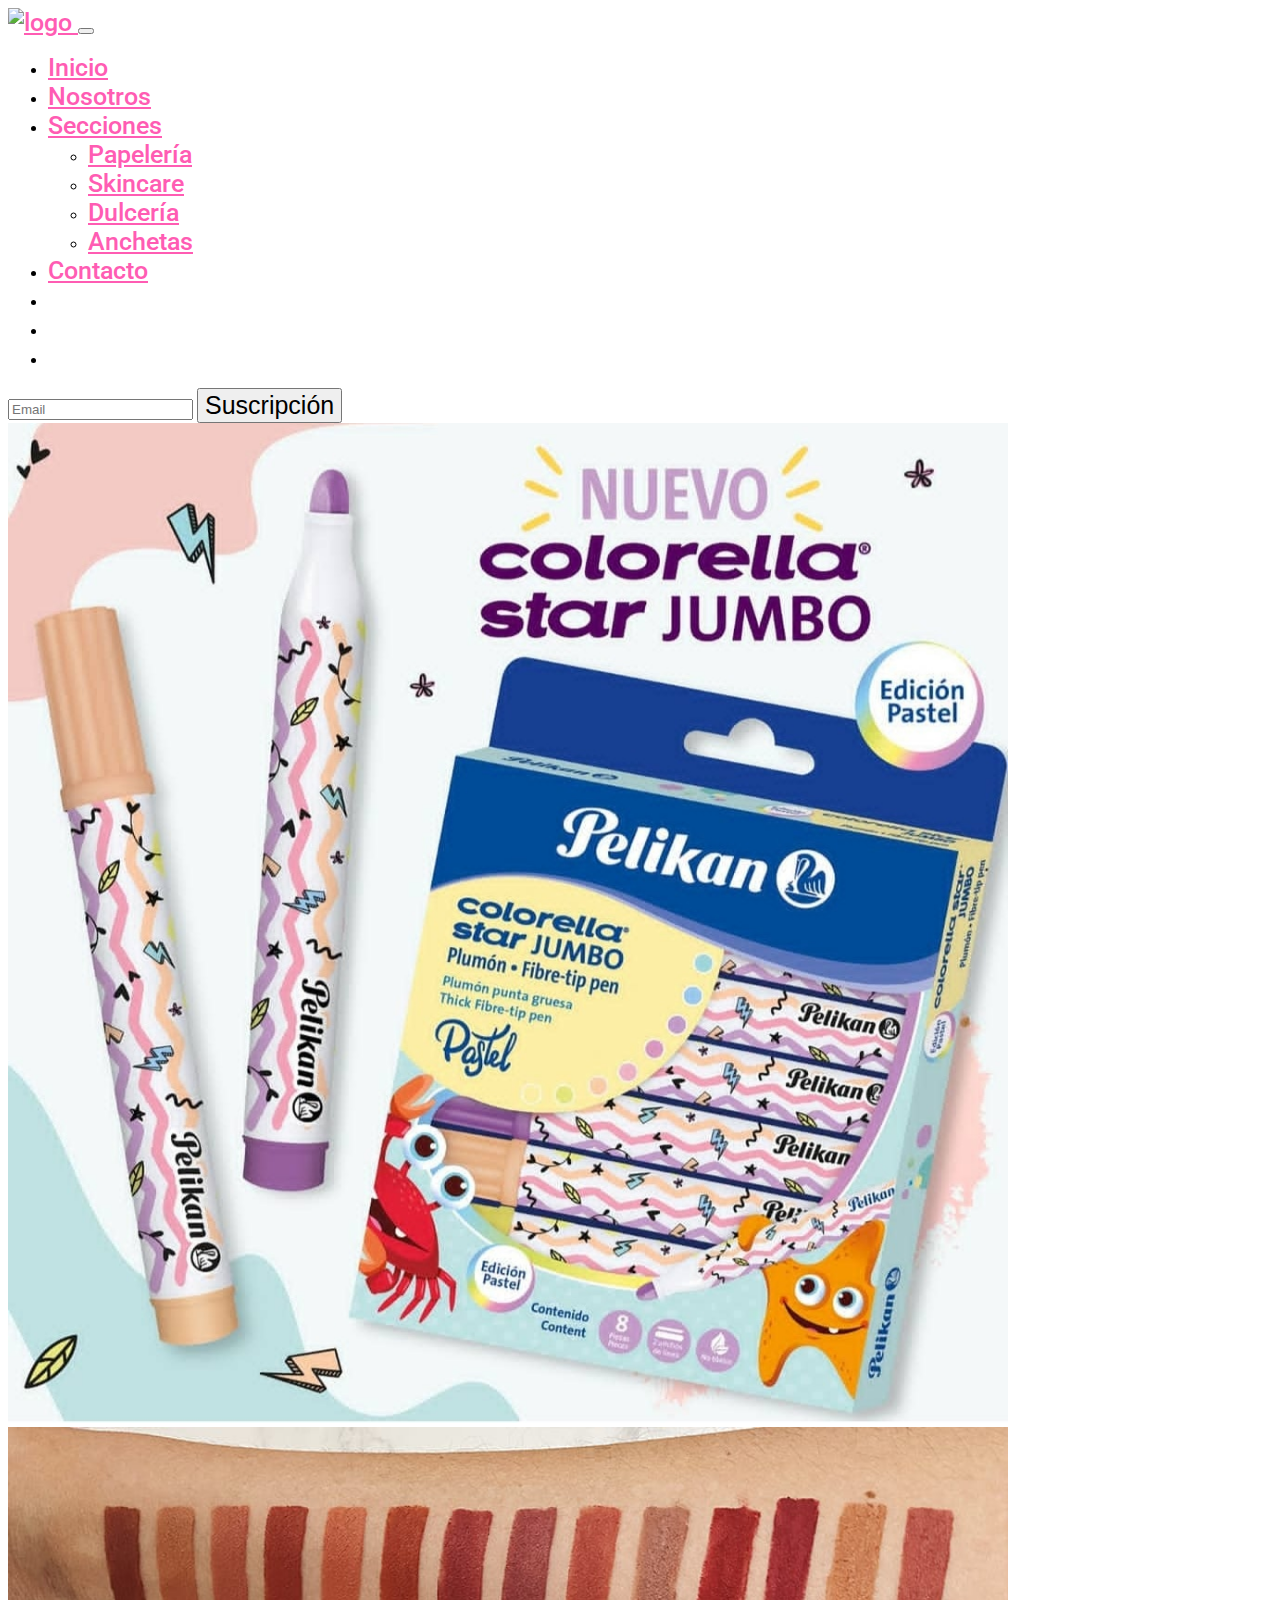
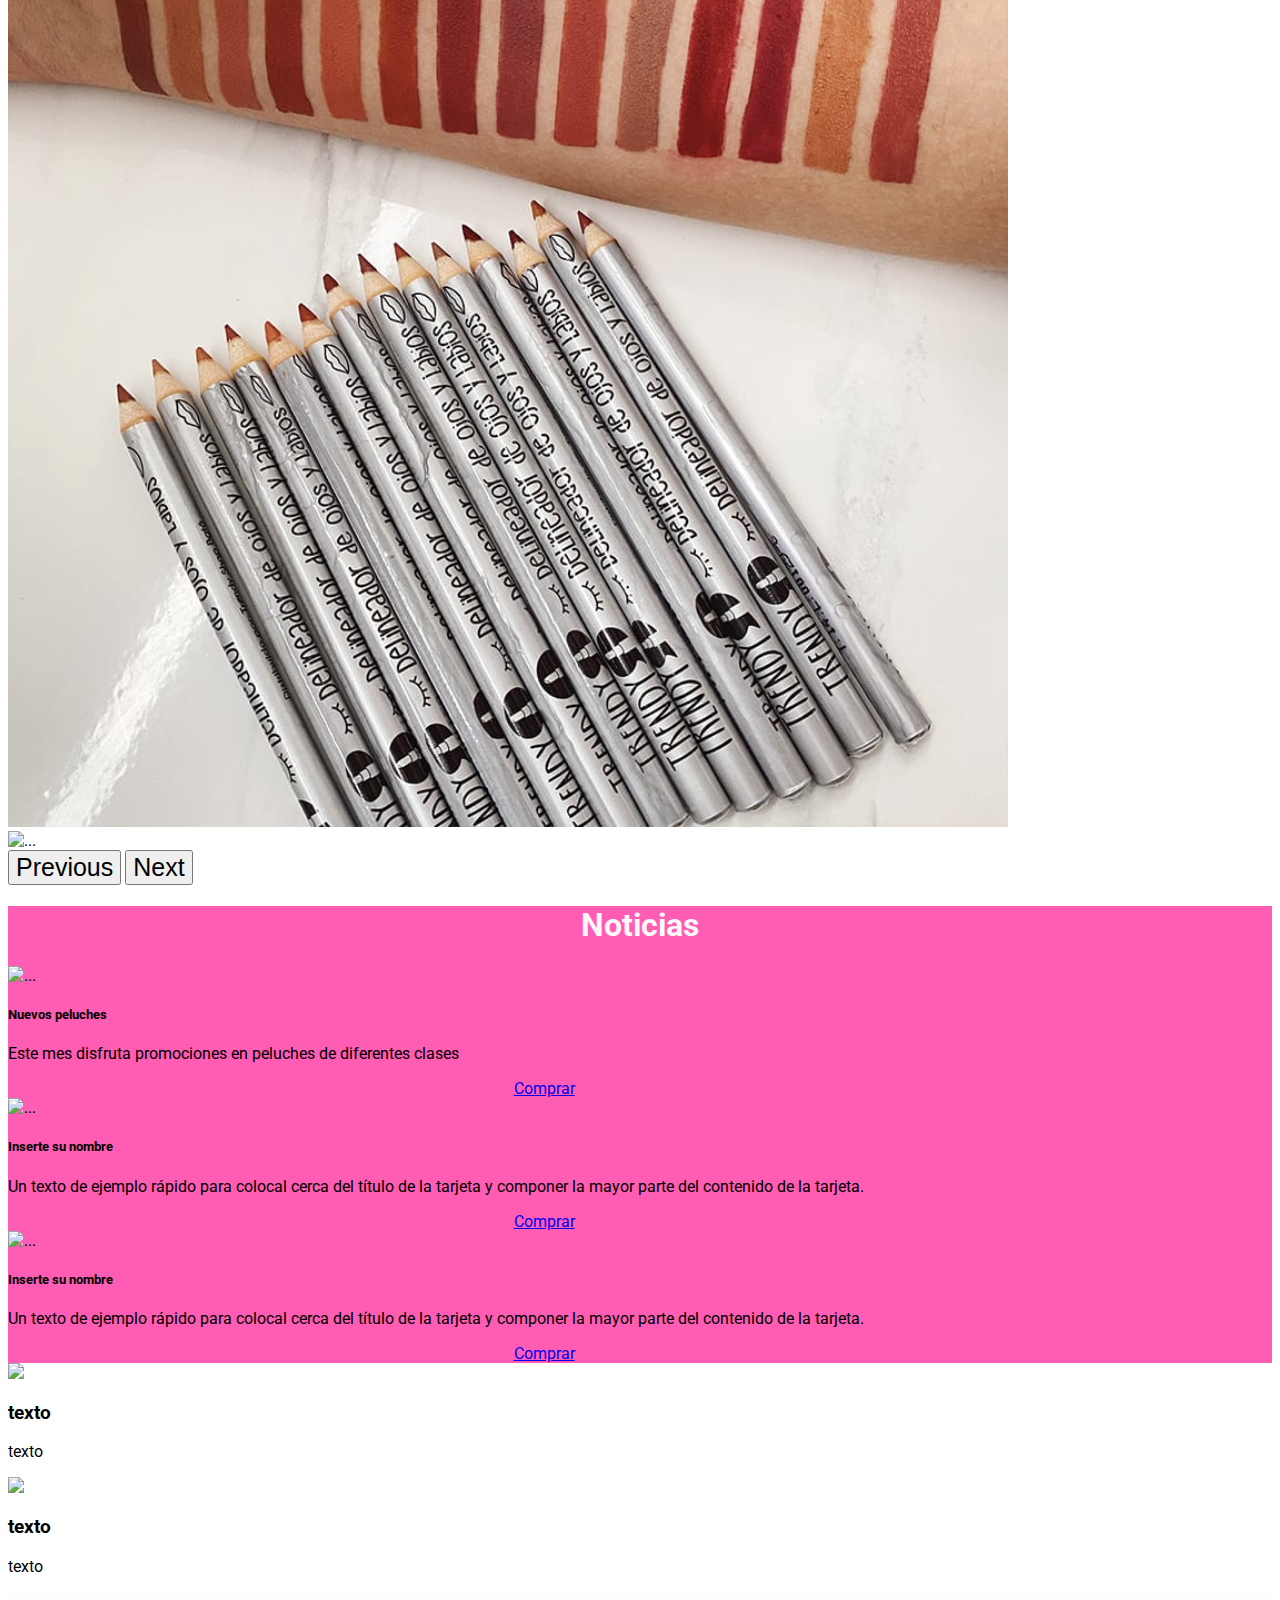
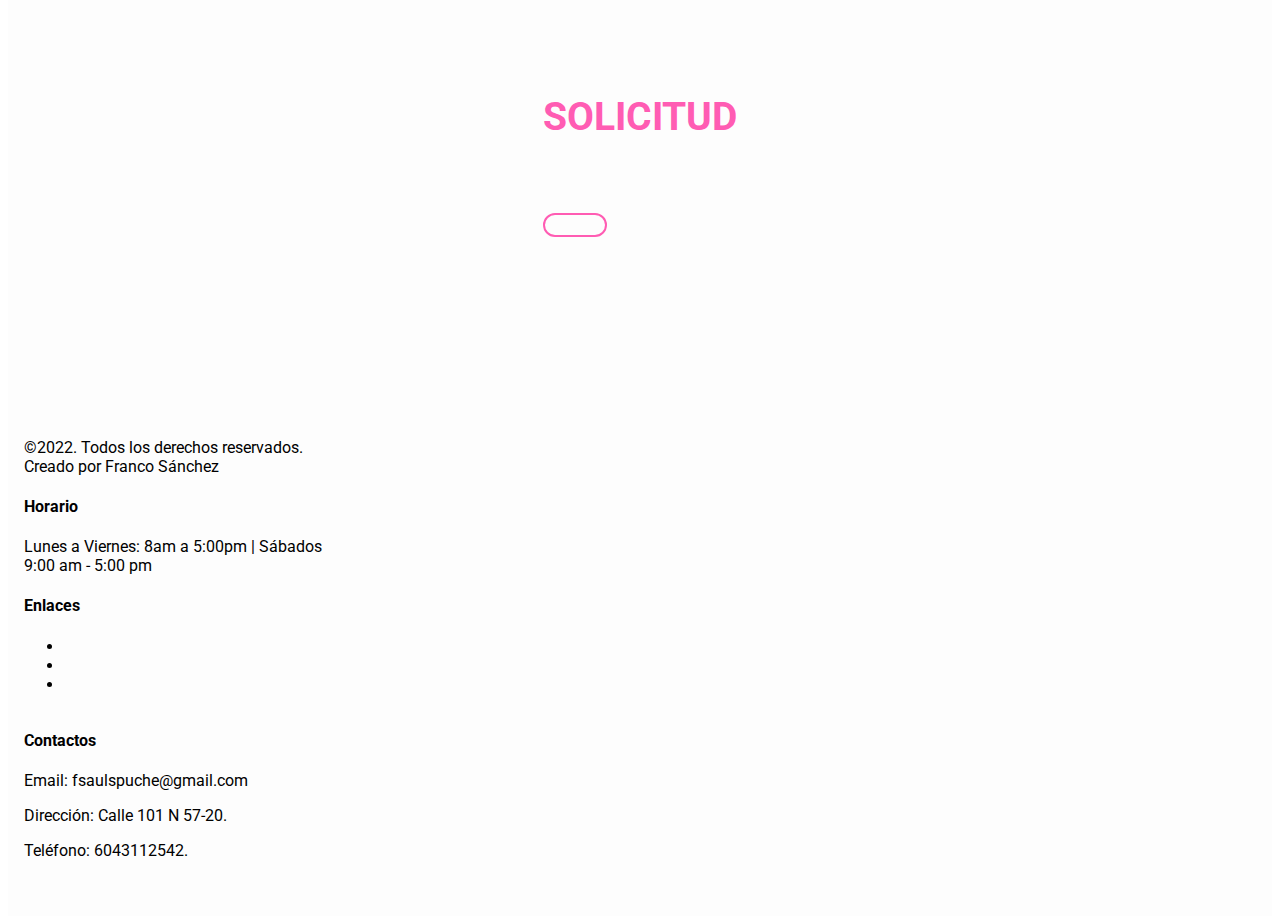
==== index.html @ 48d6372e "footer" ====
<!DOCTYPE html>
<html lang="es">
<head>
    <meta charset="UTF-8">
    <meta http-equiv="X-UA-Compatible" content="IE=edge">
    <meta name="viewport" content="width=device-width, initial-scale=1.0">
    <title>MISCELA-NIA</title>
    <link href="https://cdn.jsdelivr.net/npm/bootstrap@5.2.2/dist/css/bootstrap.min.css" rel="stylesheet" integrity="sha384-Zenh87qX5JnK2Jl0vWa8Ck2rdkQ2Bzep5IDxbcnCeuOxjzrPF/et3URy9Bv1WTRi" crossorigin="anonymous">   
    <link rel="stylesheet" href="https://cdn.jsdelivr.net/npm/bootstrap-icons@1.9.1/font/bootstrap-icons.css">
    <link rel="shortcut icon" href="images/logo.png" type="image/x-icon">
    <!-- kit de fontawesome -->
    <script src="https://kit.fontawesome.com/952509c1de.js" crossorigin="anonymous"></script>
    <link rel="stylesheet" href="css/style.css">


</head>
<body>

    <!-- menu y encabezado -->
    <nav class="navbar fixed-top navbar-expand-lg navbar-light p-3 bg-light" id="menu">
        <div class="container">
          <a class="navbar-brand" href="index.html">
            <span class="fs-5 text-primary fw-bold">
                <img src="images/logo.png" alt="logo" class="logo">
            </span>            
          </a>
          <button class="navbar-toggler" type="button" data-bs-toggle="collapse" data-bs-target="#navbarSupportedContent" aria-controls="navbarSupportedContent" aria-expanded="false" aria-label="Toggle navigation">
            <span class="navbar-toggler-icon"></span>
          </button>
          <div class="collapse navbar-collapse" id="navbarSupportedContent">
            <ul class="navbar-nav me-auto mb-2 mb-lg-0">
              <li class="nav-item">
                <a class="nav-link active" aria-current="page" href="#">Inicio</a>
              </li>
              <li class="nav-item">
                <a class="nav-link" href="#">Nosotros</a>
              </li>
              <li class="nav-item dropdown">
                <a class="nav-link dropdown-toggle" href="#" role="button" data-bs-toggle="dropdown" aria-expanded="false">
                  Secciones
                </a>
                <ul class="dropdown-menu">
                  <li><a class="dropdown-item" href="#">Papelería</a></li>
                  <li><a class="dropdown-item" href="#">Skincare</a></li>
                  <li><a class="dropdown-item" href="#">Dulcería</a></li>
                  <li><a class="dropdown-item" href="#">Anchetas</a></li>
                </ul>
              </li>
              <li class="nav-item">
                <a href="#" class="nav-link">Contacto</a>
              </li>
              <!-- redes -->
              <li class="nav-item">
                <a href="#" class="nav-link"><i class="fab fa-facebook"></i></a>
              </li>
              <li class="nav-item">
                <a href="#" class="nav-link"><i class="fab fa-instagram"></i></a>
              </li>
              <li class="nav-item">
                <a href="#" class="nav-link"><i class="fab fa-whatsapp"></i></a>
              </li>

            </ul>
            <form class="d-flex" role="search">
              <input class="form-control me-2" type="search" placeholder="Email" aria-label="Search">
              <button class="btn btn-outline-dark" type="submit">Suscripción</button>
            </form>
          </div>
        </div>
      </nav>
    
    <!-- slider -->
    <div id="carouselExampleControls" class="carousel slide" data-bs-ride="carousel">
        <div class="carousel-inner">
          <div class="carousel-item active" data-bs-interval="3000">
            <img src="Images/Slide 3.jpeg" class="d-block w-100 slideimg" alt="...">
          </div>
          <div class="carousel-item" data-bs-interval="3000">
            <img src="Images/slide 1.jpeg" class="d-block w-100 slideimg" alt="...">
          </div>
          <div class="carousel-item" data-bs-interval="3000">
            <img src="images/Slide 2.jpeg" class="d-block w-100 slideimg" alt="...">
          </div>
        </div>
        <button class="carousel-control-prev" type="button" data-bs-target="#carouselExampleControls" data-bs-slide="prev">
          <span class="carousel-control-prev-icon" aria-hidden="true"></span>
          <span class="visually-hidden">Previous</span>
        </button>
        <button class="carousel-control-next" type="button" data-bs-target="#carouselExampleControls" data-bs-slide="next">
          <span class="carousel-control-next-icon" aria-hidden="true"></span>
          <span class="visually-hidden">Next</span>
        </button>
      </div>

      <!-- NOVEDADES O NOTICIAS  -->
      <div class="row row-cols-1 row-cols-md-3 g-4 p-5" id="noticias">
        <h1 class="titulo">Noticias</h1>
        <div class="col">
            <div class="card">
                <img src="..." class="card-img-top" alt="...">
                <div class="card-body">
                  <h5 class="card-title">Nuevos peluches</h5>
                  <p class="card-text">Este mes disfruta promociones en peluches de diferentes clases </p>
                  <a href="https://wa.me/%2B573207355508" class="btn btn-primary buy" target="_blank">Comprar</a>
                </div>
              </div>

        </div>

        <div class="col">
            <div class="card">
                <img src="..." class="card-img-top" alt="...">
                <div class="card-body">
                  <h5 class="card-title">Inserte su nombre</h5>
                  <p class="card-text">Un texto de ejemplo rápido para colocal cerca del título de la tarjeta y componer la mayor parte del contenido de la tarjeta.</p>
                  <a href="https://wa.me/%2B573207355508" class="btn btn-primary buy" target="_blank">Comprar</a>
                </div>
              </div>

        </div>

        <div class="col">
            <div class="card">
                <img src="..." class="card-img-top" alt="...">
                <div class="card-body">
                  <h5 class="card-title">Inserte su nombre</h5>
                  <p class="card-text">Un texto de ejemplo rápido para colocal cerca del título de la tarjeta y componer la mayor parte del contenido de la tarjeta.</p>
                  <a href="https://wa.me/%2B573207355508" class="btn btn-primary buy" target="_blank">Comprar</a>
                </div>
              </div>

        </div>

      </div>

       <!-- servicios -->
    <section class="w-100">
      <div class="row w-75 mx-auto" id="servicios-fila-1">
        <div class="col-lg-6 col-md-12 col-sm-12 d-flex justify-content-start my-5 icono-wrap">

              <!-- imagen de servicio -->
              <img src="images/Otra miscelania.jpg"
              class="lasimagenes">
                <div>
                  <h3 class="fs-5 mt-4 px-4 pb-1">texto</h3>
                  <p class="px-4">texto</p>
                </div>

          </div>

          <div class="col-lg-6 col-md-12 col-sm-12 d-flex justify-content-start my-5 icono-wrap">

            <!-- imagen de servicio -->
            <img src="images/Otra miscelania.jpg"
            class="lasimagenes">
              <div>
                <h3 class="fs-5 mt-4 px-4 pb-1">texto</h3>
                <p class="px-4">texto</p>
              </div>

        </div>
     
      </div>
    </section>

    <!-- footer con metodologia BEM-->
   
        <footer id="page-footer">
          <div class="footer__cta">
            <div class="footer__cta-ftcontainer">
              <div class="cta_txt">
                <h2>SOLICITUD</h2>
                <a href="https://wa.me/3042808545?text=Un%20placer%20saludarte%2C%20como%20podemos%20ayudarte" class="cta_btn">
                  <i class="fab fa-whatsapp"></i></a>
              </div>            
            </div>
          </div>
          <div class="ftcontainer">
            <div class="footer__menu">
              <figure>
                <img src="images/Otra miscelania.jpg" alt="" class="footer__logo">
              </figure>
              <!-- redes sociales -->
              <p class="ft-social-row">
                <a href="#" class="ft-social"><i class="fab fa-facebook"></i></a>
                <a href="#" class="ft-social"><i class="fab fa-instagram"></i></a>
                <a href="#" class="ft-social"><i class="fab fa-youtube"></i></a>
              </p>
              &copy;2022. Todos los derechos reservados. Creado por Franco Sánchez
            </div>
            <div class="footer__menu">
              <h4 class="footer__title">Horario</h4>
              <span class="footer__info">
                Lunes a Viernes: 8am a 5:00pm | Sábados 9:00 am - 5:00 pm
              </span>
            </div>
            <div class="footer__menu">
              <h4 class="footer__title">Enlaces</h4>
              <ul class="ft-link">
                <li class="footer__link">
                  <a href="nosotros.html" target="_blank"></a>
                </li>
                <li class="footer__link">
                  <a href="lg.html" target="_blank"></a>
                </li>
                <li class="footer__link">
                  <a href="samsug.html" target="_blank"></a>
                </li>
              </ul>
            </div>
            <div class="footer__menu">
              <h4 class="footer__title">Contactos</h4>
              <p class="footer__info">
                <i class="fas fa-envelope"></i>
                Email: fsaulspuche@gmail.com
              </p>
              <p class="footer__info">
                <i class="fas fa-map-marker-alt"></i>
                Dirección: Calle 101 N 57-20.
              </p>
              <p class="footer__info">
                <i class="fas fa-phone"></i>
                Teléfono: 6043112542.
              </p>           
            </div>
          </div>
        </footer>


      
    

    <script src="https://cdn.jsdelivr.net/npm/@popperjs/core@2.11.6/dist/umd/popper.min.js" integrity="sha384-oBqDVmMz9ATKxIep9tiCxS/Z9fNfEXiDAYTujMAeBAsjFuCZSmKbSSUnQlmh/jp3" crossorigin="anonymous"></script>
    <script src="https://cdn.jsdelivr.net/npm/bootstrap@5.2.2/dist/js/bootstrap.min.js" integrity="sha384-IDwe1+LCz02ROU9k972gdyvl+AESN10+x7tBKgc9I5HFtuNz0wWnPclzo6p9vxnk" crossorigin="anonymous"></script>
</body>
</html>
---- css/style.css ----
/* fuente */
@import url('https://fonts.googleapis.com/css2?family=Roboto&display=swap');

body{
    font-family: 'Roboto', sans-serif;
    overflow-x: hidden;
}

 #menu{
    background-color: #fff !important;
}

#menu a, button{
    font-size: 25px !important;
    font-weight: 500;
}

#menu a{
    color: #ff5cb3 !important;
}


.logo{
    width: 350px !important;
}

.slideimg{
    height: 1000px;
}

/* NOTICIAS Y NOVEDADES */

#noticias{
    background-color: #ff5cb3;
}

#noticias .titulo{
          width: 100%;
          color: #fff8f8;
          text-align: center;
}
.buy{
    margin-left: 40%;       
}

/* servicios */
.imgservicios{
    width: 50%;
    height: 50%;
}


/* footer */
#page-footer{
    background-color: rgb(253, 253, 253);
}

#page-footer a{
    color: rgb(249, 14, 190);
}

#page-footer .ftcontainer{
    display: flex;
    padding: 40px 0;
    justify-content: center;
    flex-direction: column;
    align-items: flex-start;
    align-content: center;
    flex-wrap: nowrap;
    
}

.footer__cta-ftcontainer{
    max-width: 700px;
    justify-content: space-between;
    margin: 0 auto;
    flex-direction: row;
}

.footer_cta-ftcontainer .cta_txt{
    font-size: 3.6rem;
    max-width: 35%;
    padding: 0;
}

.footer_cta-ftcontainer .cta_btn{
    margin-top: 0;
}

.footer__menu figure{
    width: 50%;
    padding: 0;
    margin: 0;
    margin-top: 50px;
}

.footer__menu{
    max-width: 300px;
     padding-left: 1em;   
    grid-column: 1/3;
    grid-row-start: 1;
}

.footer__cta-ftcontainer{
    display: flex;
    flex-direction: column;
    align-items: center;
    align-content: center;
    justify-content: center;
    flex-wrap: nowrap;
    position: relative;
    padding: 70px 0;
}

.footer__cta-ftcontainer:after{
    position: absolute;
    background-color: #ff5cb3;
    max-width: 1200px;
    margin: 0 auto;
    height: 1px;
    left: 0;
    content: "";

}

.footer__cta-ftcontainer .cta_txt{
    color:#ff5cb3;
    font-size: 26px;
    margin: 0;
    font-weight: 700;
    padding: 0 15px;

}
.footer__cta-ftcontainer .cta_btn{
    color: #fff;
    padding: 10px 30px;
    border: 2px solid #ff5cb3;
    border-radius: 500px;
    background-color: transparent;
    display: inline-block;
    font-size: 26px;
    letter-spacing: 2px;
    font-weight: 700;
    margin-top: 40px;
    transition: all .4s ease-in-out;


}

.footer__cta-ftcontainer .cta_btn:hover{
    color: #ff5cb3;
    background-color: #ce8baf;
    border-color: #ffffff;
}

.footer_link{
    list-style: none;
    font-size: 14px;
    margin: 1em 0;
    padding: 5px 0 5px .5em;
}
/*  1em son 10px  */
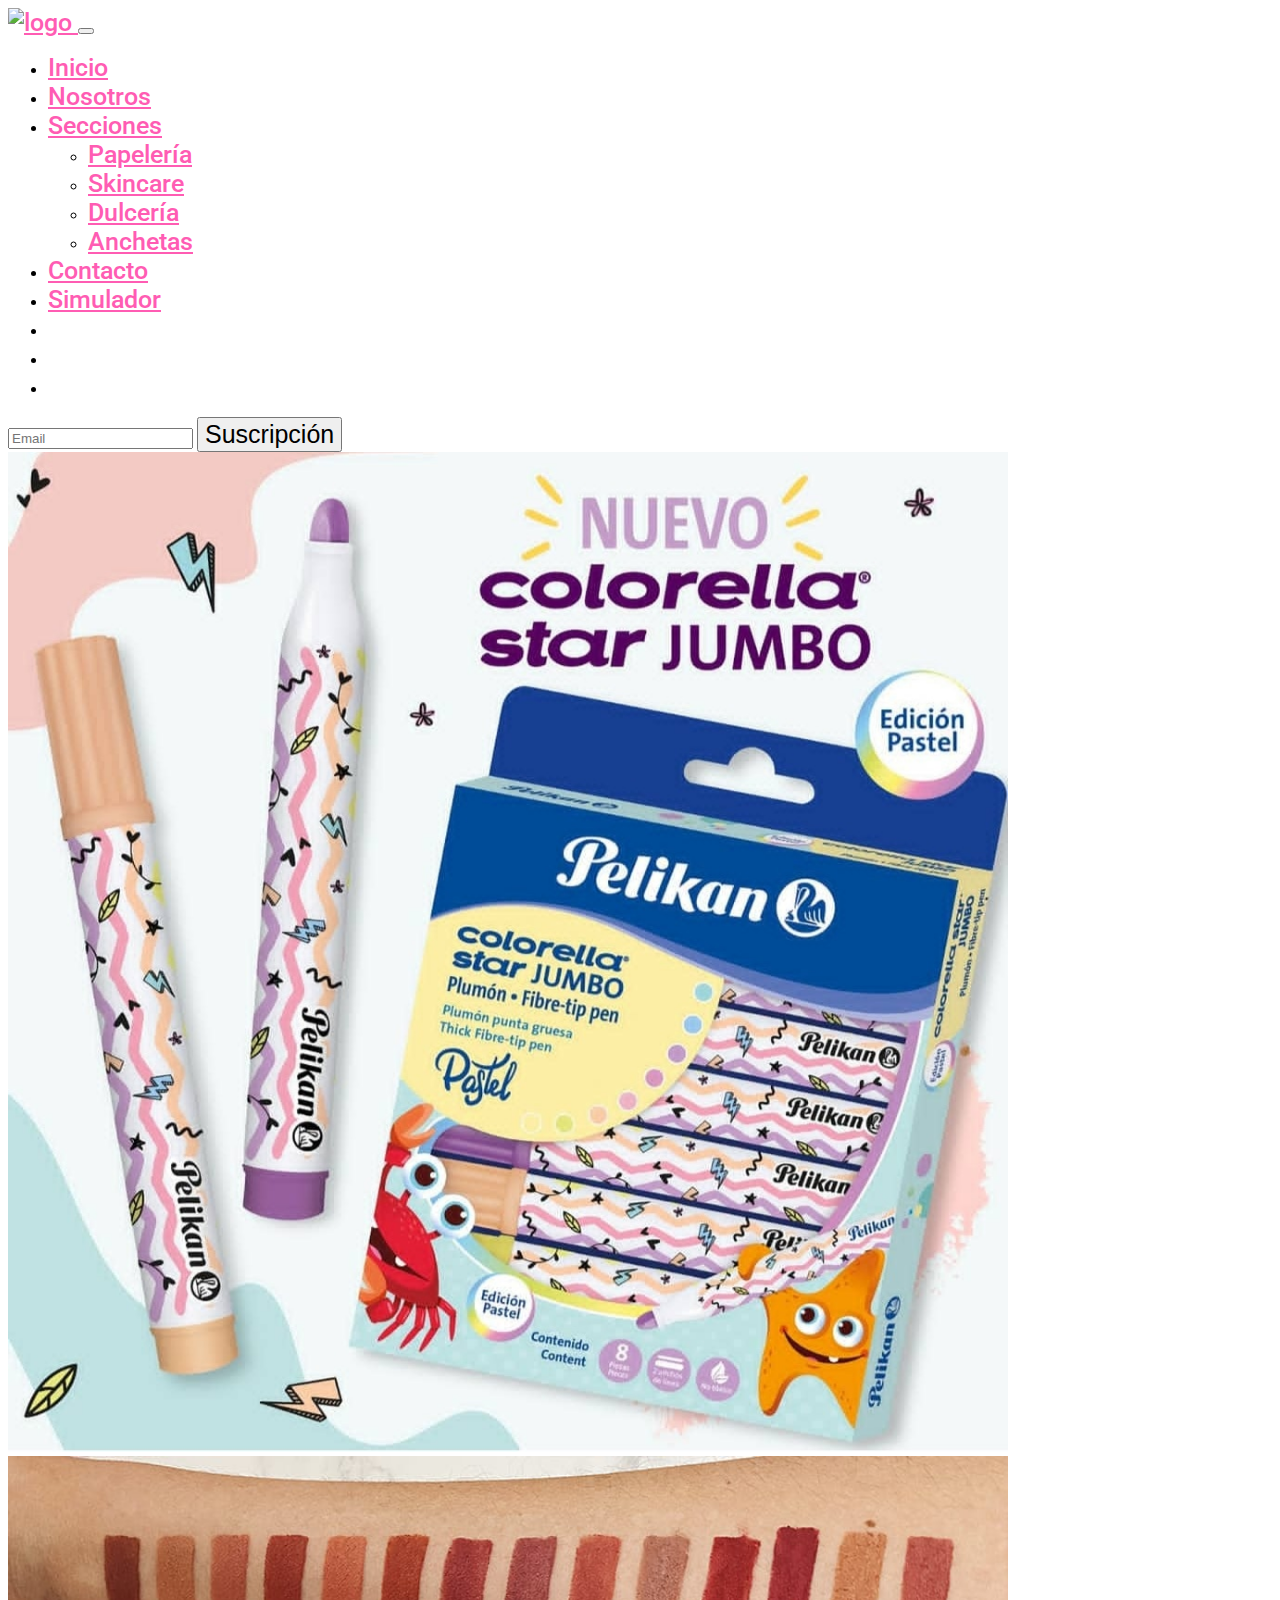
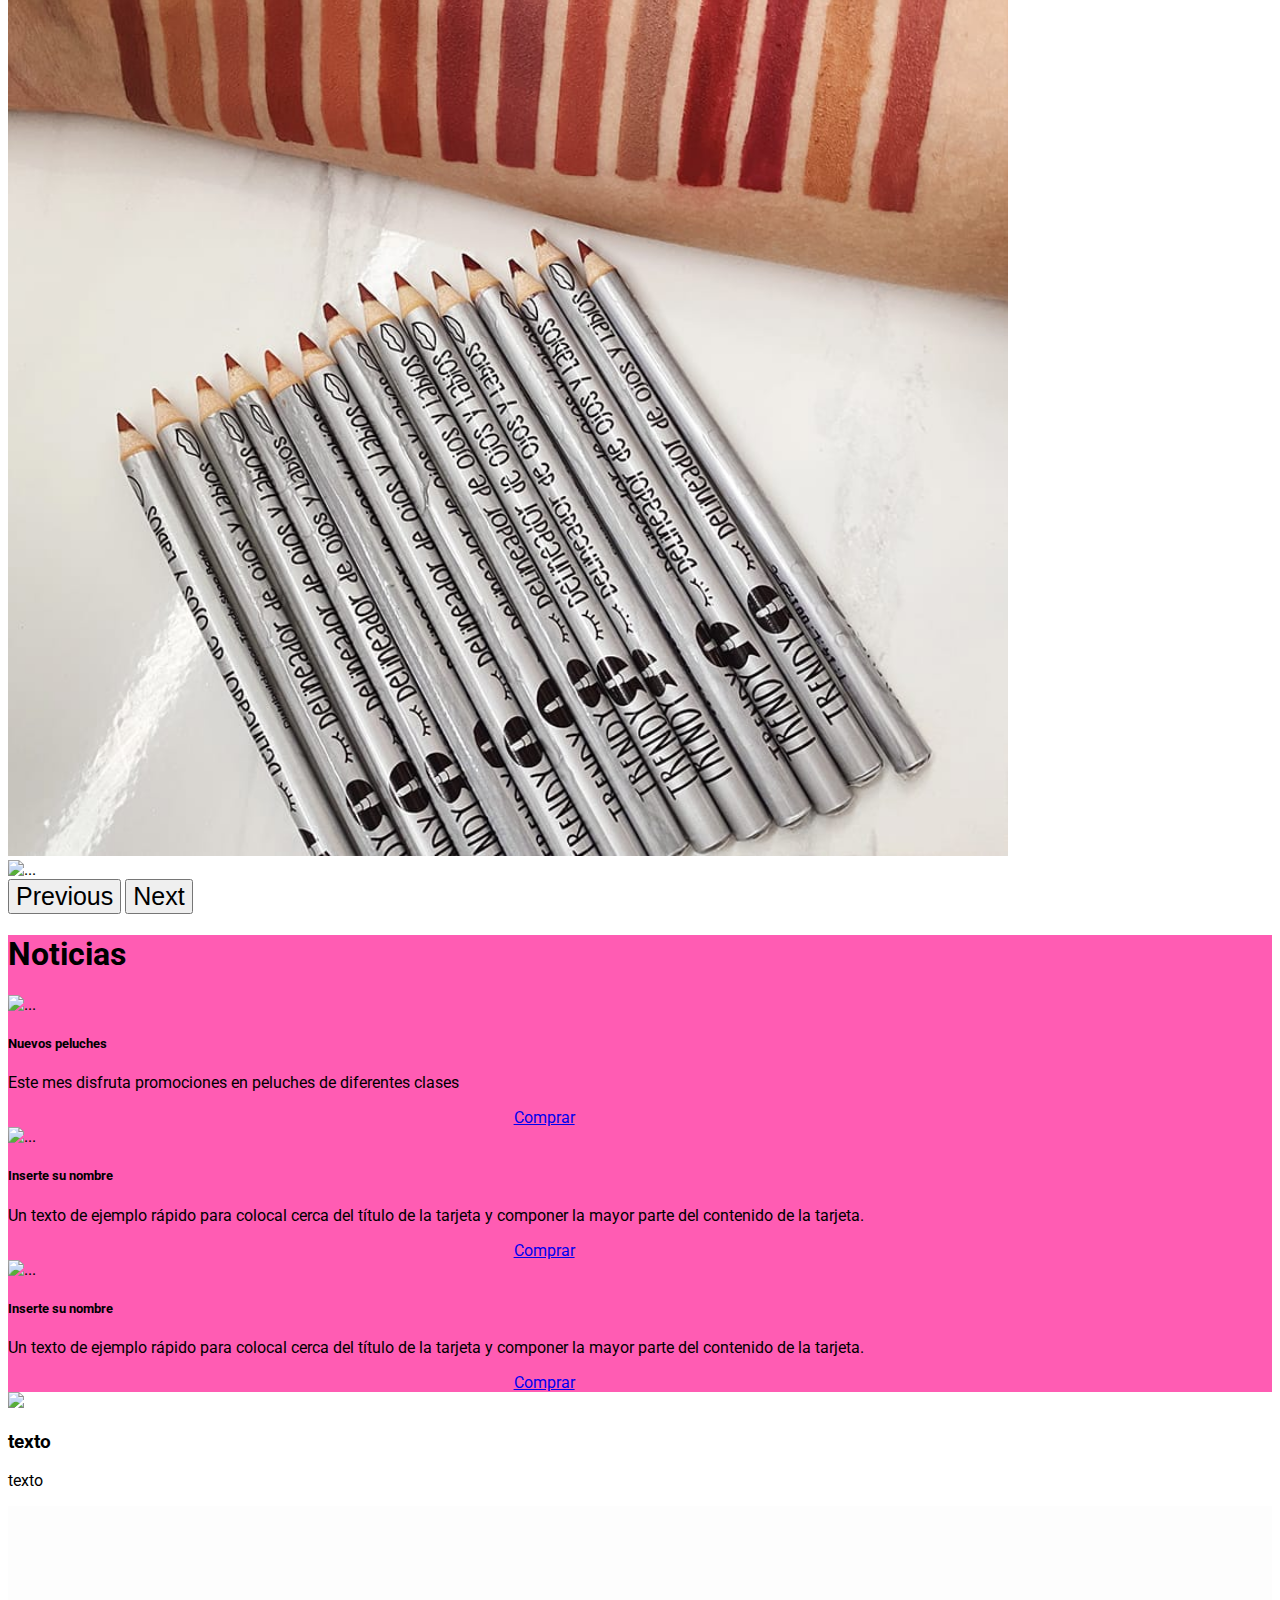
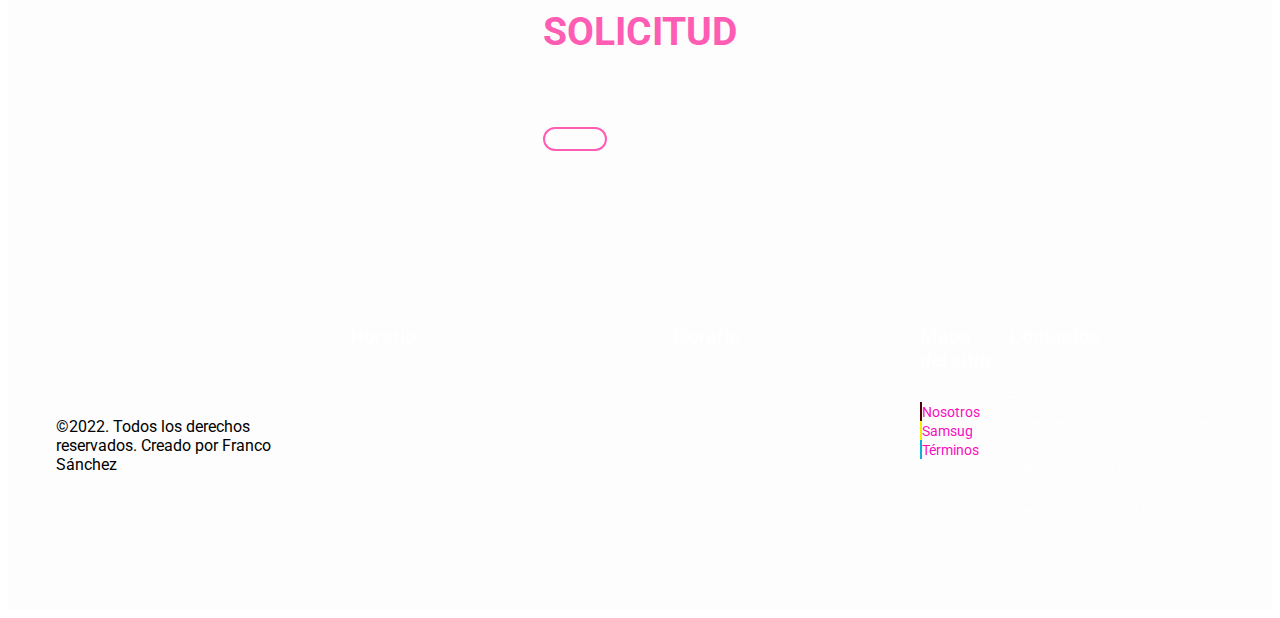
==== commit a6d45a41: "11242022" ====
--- a/index.html
+++ b/index.html
@@ -47,7 +47,10 @@
                 </ul>
               </li>
               <li class="nav-item">
-                <a href="#" class="nav-link">Contacto</a>
+                <a href="contacto.html" class="nav-link">Contacto</a>
+              </li>
+              <li class="nav-item">
+                <a href="simulador.html" class="nav-link">Simulador</a>
               </li>
               <!-- redes -->
               <li class="nav-item">
@@ -148,17 +151,17 @@
 
           </div>
 
-          <div class="col-lg-6 col-md-12 col-sm-12 d-flex justify-content-start my-5 icono-wrap">
-
-            <!-- imagen de servicio -->
+          <!-- <div class="col-lg-6 col-md-12 col-sm-12 d-flex justify-content-start my-5 icono-wrap"> -->
+
+            <!-- imagen de servicio
             <img src="images/Otra miscelania.jpg"
             class="lasimagenes">
               <div>
                 <h3 class="fs-5 mt-4 px-4 pb-1">texto</h3>
                 <p class="px-4">texto</p>
-              </div>
-
-        </div>
+              </div> -->
+
+        <!-- </div> -->
      
       </div>
     </section>
@@ -195,37 +198,68 @@
               </span>
             </div>
             <div class="footer__menu">
-              <h4 class="footer__title">Enlaces</h4>
+              <figure>
+                <img src="images/logo.png" alt="" class="footer__logo">
+              </figure>
+              <p class="ft-social-row">
+                <a href="https://wa.me/3105188168" class="ft-social" target="_blank">
+                  <i class="fab fa-whatsapp"></i>
+                </a>
+                <a href="https://www.facebook.com/" class="ft-social" target="_blank">
+                  <i class="fab fa-facebook"></i>
+                </a>
+                <a href="https://www.instagram.com/" class="ft-social" target="_blank">
+                  <i class="fab fa-instagram"></i>
+                </a>
+                <a href="https://www.youtube.com/" class="ft-social" target="_blank">
+                  <i class="fab fa-youtube"></i>
+                </a>
+              </p>
+            </div>
+            <!-- horarios de atención al publico -->
+            <div class="footer__menu">
+              <h4 class="footer__title">Horario</h4>
+              <span class="footer__info">
+                Lunes a Viernes: 8:00 am a 7:00pm | Sábados: 9:00 am a 5:00pm
+              </span>
+            </div>
+            <!-- mapa del sitio o enlaces -->
+            <div class="footer__menu">
+              <h4 class="footer__title">
+                Mapa del sitio
+              </h4>
               <ul class="ft-link">
                 <li class="footer__link">
-                  <a href="nosotros.html" target="_blank"></a>
+                  <a href="nosotros.html" target="_blank" class="ft-social">Nosotros</a>
                 </li>
                 <li class="footer__link">
-                  <a href="lg.html" target="_blank"></a>
+                  <a href="samsug.html" target="_blank" class="ft-social">Samsug</a>
                 </li>
                 <li class="footer__link">
-                  <a href="samsug.html" target="_blank"></a>
+                  <a href="condiciones.html" target="_blank" class="ft-social">Términos</a>
                 </li>
               </ul>
             </div>
+            <!-- contactos -->
             <div class="footer__menu">
               <h4 class="footer__title">Contactos</h4>
               <p class="footer__info">
                 <i class="fas fa-envelope"></i>
-                Email: fsaulspuche@gmail.com
-              </p>
+                Email: aprendesoftware@poliandino.edu.co
+              </p>
+        
+              <p class="footer__info">
+                <i class="fas fa-phone"></i>
+                Teléfono: 6043112325
+              </p>
+        
               <p class="footer__info">
                 <i class="fas fa-map-marker-alt"></i>
-                Dirección: Calle 101 N 57-20.
-              </p>
-              <p class="footer__info">
-                <i class="fas fa-phone"></i>
-                Teléfono: 6043112542.
-              </p>           
+                Dirección: Carrera 52 N 85-20
+              </p>
             </div>
           </div>
         </footer>
-
 
       
     
--- a/css/style.css
+++ b/css/style.css
@@ -34,23 +34,27 @@
     background-color: #ff5cb3;
 }
 
-#noticias .titulo{
+#simulador .titulo{
           width: 100%;
-          color: #fff8f8;
+          color: #e02796;
           text-align: center;
+          padding-top: 50%
+}
+#simulador {
+    margin-top: 300px;
 }
 .buy{
     margin-left: 40%;       
 }
 
-/* servicios */
-.imgservicios{
-    width: 50%;
-    height: 50%;
-}
-
-
-/* footer */
+/* SERVICIOS
+.lasimagenes{
+    width: 100%;
+    height: 100%; 
+}
+*/
+
+/* FOOTER */
 #page-footer{
     background-color: rgb(253, 253, 253);
 }
@@ -159,4 +163,67 @@
     margin: 1em 0;
     padding: 5px 0 5px .5em;
 }
+.ft-social{
+    color: rgb(255, 255, 255);
+    width: 30px;
+    border-radius: 100%;
+    height: auto;
+    display: inline-block;
+    font-size: 14px;
+    line-height: inherit;
+}
+
+.ft-link{
+    padding: 0;
+    margin: 0;
+    list-style: none;
+}
+
+.footer__link a{
+    text-decoration: none;
+}
+
+.footer__title{
+    font-weight: 700;
+    color: #fff;
+    font-size: 20px;
+    margin-bottom: 30px;
+}
+
+#page-footer .ftcontainer{
+    max-width: 1200px;
+    flex-direction: row;
+    padding: 70px 0;
+    justify-content: space-between;
+    margin: 0 auto;
+
+}
+
+.footer__logo{
+    width: 100%;
+}
+
+
+.footer__info{
+    font-size: 14px;
+    color: #fff;
+    line-height: 30px;
+}
+
+footer{
+    min-height: 100px;
+    background-color: #000;
+}
+
+.footer__link:nth-child(1){
+    border-left: 2px solid #480404;
+}
+
+.footer__link:nth-child(2){
+    border-left: 2px solid #faea07;
+}
+
+.footer__link:nth-child(3){
+    border-left: 2px solid #0daeda;
+}
 /*  1em son 10px  */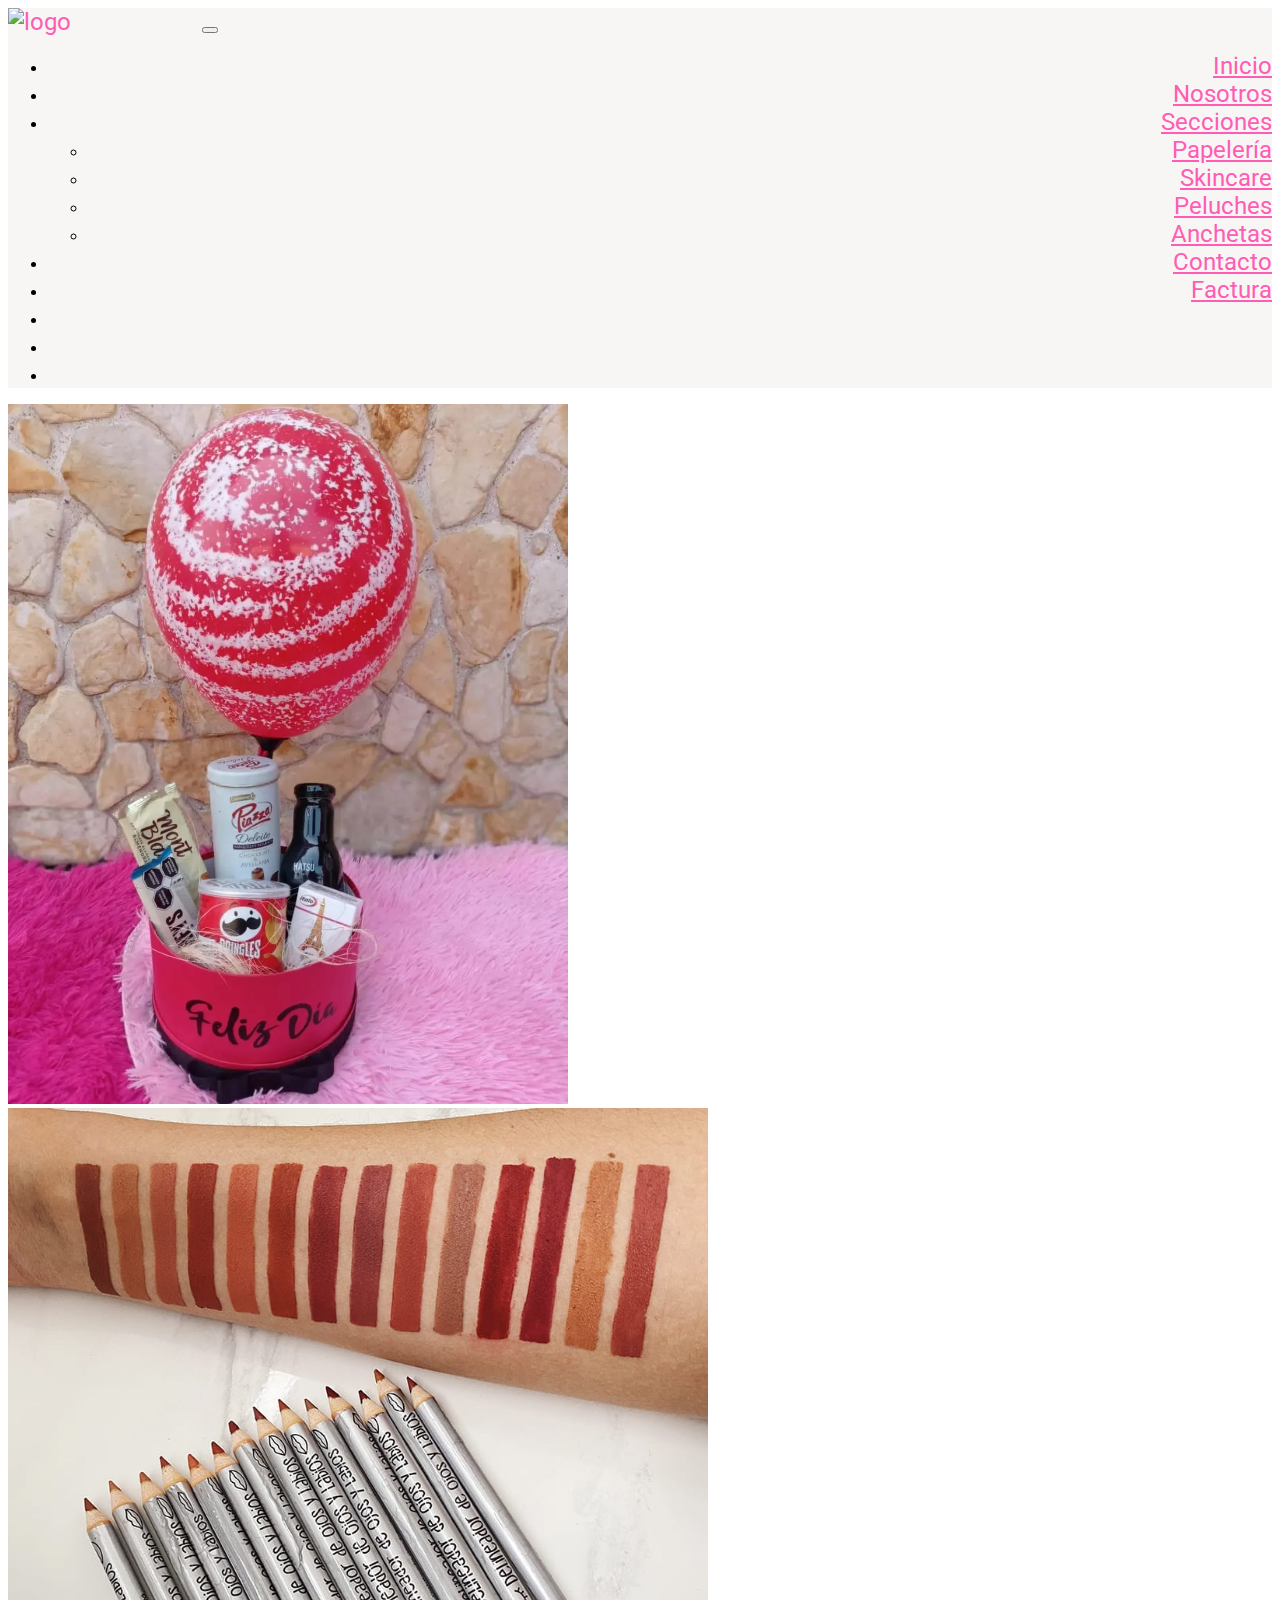
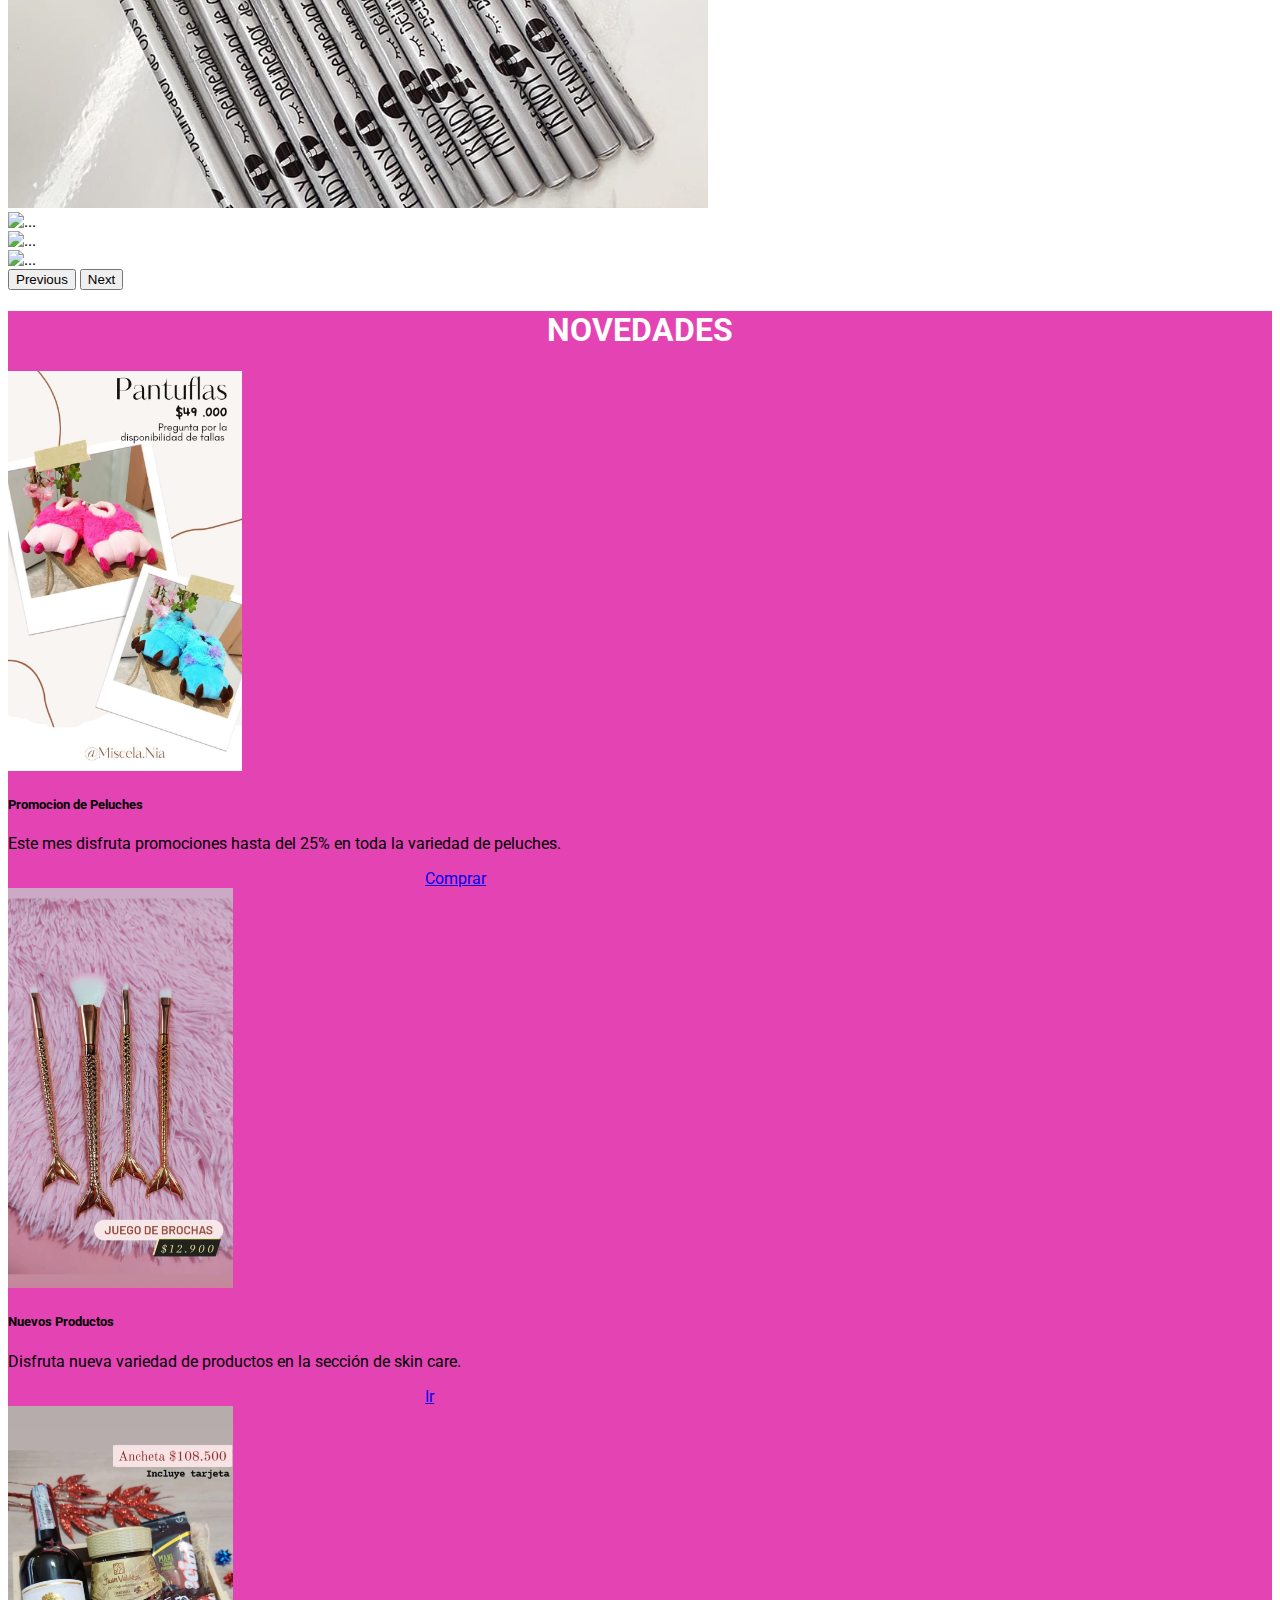
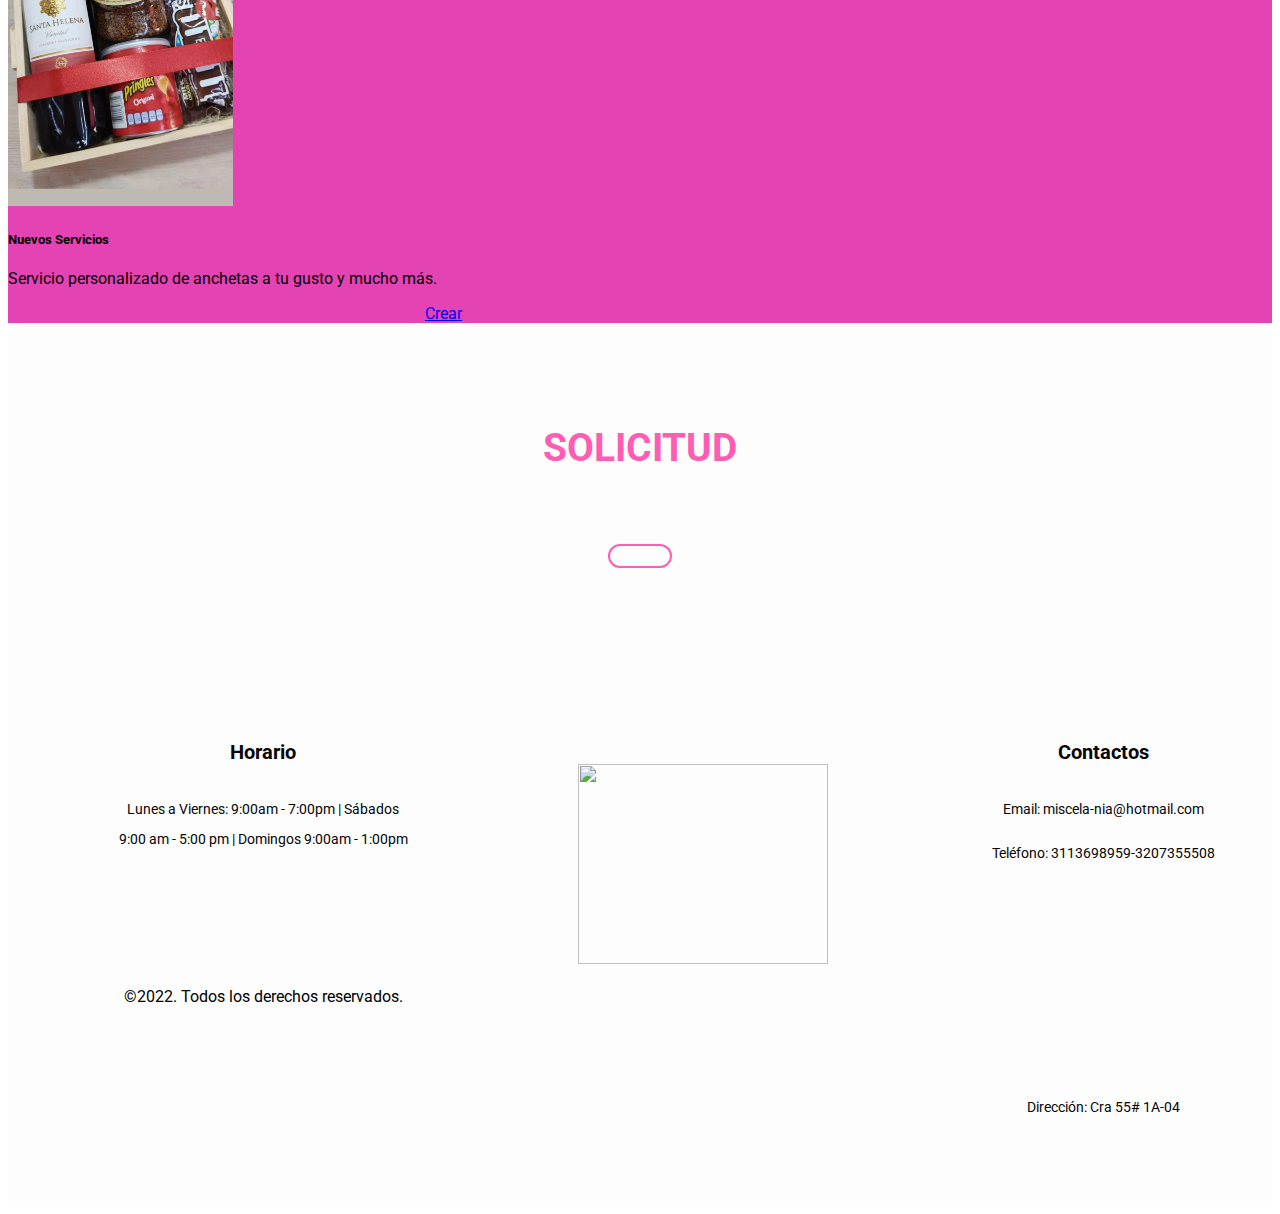
==== commit a4da7b1e: "3122022" ====
--- a/index.html
+++ b/index.html
@@ -19,7 +19,7 @@
     <!-- menu y encabezado -->
     <nav class="navbar fixed-top navbar-expand-lg navbar-light p-3 bg-light" id="menu">
         <div class="container">
-          <a class="navbar-brand" href="index.html">
+          <a class="navbar-brand" >
             <span class="fs-5 text-primary fw-bold">
                 <img src="images/logo.png" alt="logo" class="logo">
             </span>            
@@ -33,41 +33,38 @@
                 <a class="nav-link active" aria-current="page" href="#">Inicio</a>
               </li>
               <li class="nav-item">
-                <a class="nav-link" href="#">Nosotros</a>
+                <a class="nav-link" href="Nosotros.html">Nosotros</a>
               </li>
               <li class="nav-item dropdown">
                 <a class="nav-link dropdown-toggle" href="#" role="button" data-bs-toggle="dropdown" aria-expanded="false">
                   Secciones
                 </a>
                 <ul class="dropdown-menu">
-                  <li><a class="dropdown-item" href="#">Papelería</a></li>
-                  <li><a class="dropdown-item" href="#">Skincare</a></li>
-                  <li><a class="dropdown-item" href="#">Dulcería</a></li>
-                  <li><a class="dropdown-item" href="#">Anchetas</a></li>
+                  <li><a class="dropdown-item" href="papeleria.html">Papelería</a></li>
+                  <li><a class="dropdown-item" href="skincare.html">Skincare</a></li>
+                  <li><a class="dropdown-item" href="peluches.html">Peluches</a></li>
+                  <li><a class="dropdown-item" href="Anchetas.html">Anchetas</a></li>
                 </ul>
               </li>
               <li class="nav-item">
                 <a href="contacto.html" class="nav-link">Contacto</a>
               </li>
               <li class="nav-item">
-                <a href="simulador.html" class="nav-link">Simulador</a>
+                <a href="simulador.html" class="nav-link">Factura</a>
               </li>
               <!-- redes -->
               <li class="nav-item">
-                <a href="#" class="nav-link"><i class="fab fa-facebook"></i></a>
-              </li>
-              <li class="nav-item">
-                <a href="#" class="nav-link"><i class="fab fa-instagram"></i></a>
-              </li>
-              <li class="nav-item">
-                <a href="#" class="nav-link"><i class="fab fa-whatsapp"></i></a>
-              </li>
-
-            </ul>
-            <form class="d-flex" role="search">
-              <input class="form-control me-2" type="search" placeholder="Email" aria-label="Search">
-              <button class="btn btn-outline-dark" type="submit">Suscripción</button>
-            </form>
+                <a href="https://www.facebook.com/miscelania" target="_blank" rel="noopener noreferrer"class="nav-link"><i class="fab fa-facebook"></i></a>
+              </li>
+              <li class="nav-item">
+                <a href="https://www.instagram.com/miscela.nia/" target="_blank" rel="noopener noreferrer" class="nav-link"><i class="fab fa-instagram"></i></a>
+              </li>
+              <li class="nav-item">
+                <a href="https://api.whatsapp.com/send?phone=%2B573113698959&fbclid=IwAR0ukunFr0Jlr26yZ9KtfIQ3MsWPZ3HKTytOvkygth-B5SFJmy7tWHbIajY" target="_blank" rel="noopener noreferrer" class="nav-link"><i class="fab fa-whatsapp"></i></a>
+              </li>
+
+            </ul> 
+            
           </div>
         </div>
       </nav>
@@ -76,13 +73,19 @@
     <div id="carouselExampleControls" class="carousel slide" data-bs-ride="carousel">
         <div class="carousel-inner">
           <div class="carousel-item active" data-bs-interval="3000">
-            <img src="Images/Slide 3.jpeg" class="d-block w-100 slideimg" alt="...">
-          </div>
-          <div class="carousel-item" data-bs-interval="3000">
-            <img src="Images/slide 1.jpeg" class="d-block w-100 slideimg" alt="...">
+            <img src="Images/ANCHETAS/Ancheta 90.000.jpeg" class="d-block w-100 slideimg" alt="...">
+          </div>
+          <div class="carousel-item" data-bs-interval="3000">
+            <img src="Images/slide 1.jpeg"  class="d-block w-100 slideimg" alt="...">
           </div>
           <div class="carousel-item" data-bs-interval="3000">
             <img src="images/Slide 2.jpeg" class="d-block w-100 slideimg" alt="...">
+          </div>
+          <div class="carousel-item" data-bs-interval="3000">
+            <img src="images/PELUCHES/Peluche cocodrilo 49.000.jpeg" class="d-block w-100 slideimg" alt="...">
+          </div>
+          <div class="carousel-item" data-bs-interval="3000">
+            <img src="images/OTROS/Otro charpiex12 36.000.jpeg" class="d-block w-100 slideimg" alt="...">
           </div>
         </div>
         <button class="carousel-control-prev" type="button" data-bs-target="#carouselExampleControls" data-bs-slide="prev">
@@ -96,15 +99,15 @@
       </div>
 
       <!-- NOVEDADES O NOTICIAS  -->
-      <div class="row row-cols-1 row-cols-md-3 g-4 p-5" id="noticias">
-        <h1 class="titulo">Noticias</h1>
+      <div class="row row-cols-1 row-cols-md-3 g-4 p-5" id="novedades">
+        <h1 class="titulo">NOVEDADES</h1>
         <div class="col">
             <div class="card">
-                <img src="..." class="card-img-top" alt="...">
+                <img src="Images/PELUCHES/Peluche pantuflas 49.000 (2).jpeg" class="card-img-top" alt="...">
                 <div class="card-body">
-                  <h5 class="card-title">Nuevos peluches</h5>
-                  <p class="card-text">Este mes disfruta promociones en peluches de diferentes clases </p>
-                  <a href="https://wa.me/%2B573207355508" class="btn btn-primary buy" target="_blank">Comprar</a>
+                  <h5 class="card-title">Promocion de Peluches</h5>
+                  <p class="card-text">Este mes disfruta promociones hasta del 25% en toda la variedad de peluches.</p>
+                  <a href="https://api.whatsapp.com/send?phone=%2B573113698959&fbclid=IwAR0ukunFr0Jlr26yZ9KtfIQ3MsWPZ3HKTytOvkygth-B5SFJmy7tWHbIajY" class="btn btn-primary buy" target="_blank">Comprar</a>
                 </div>
               </div>
 
@@ -112,11 +115,11 @@
 
         <div class="col">
             <div class="card">
-                <img src="..." class="card-img-top" alt="...">
+                <img src="Images/SKIN CARE/Skin care juego de brochas 12.900.jpeg" class="card-img-top" alt="...">
                 <div class="card-body">
-                  <h5 class="card-title">Inserte su nombre</h5>
-                  <p class="card-text">Un texto de ejemplo rápido para colocal cerca del título de la tarjeta y componer la mayor parte del contenido de la tarjeta.</p>
-                  <a href="https://wa.me/%2B573207355508" class="btn btn-primary buy" target="_blank">Comprar</a>
+                  <h5 class="card-title">Nuevos Productos</h5>
+                  <p class="card-text">Disfruta nueva variedad de productos en la sección de skin care. </p>
+                  <a href="skincare.html" class="btn btn-primary buy" target="_blank">Ir</a>
                 </div>
               </div>
 
@@ -124,47 +127,20 @@
 
         <div class="col">
             <div class="card">
-                <img src="..." class="card-img-top" alt="...">
+                <img src="Images/ANCHETAS/Ancheta 108.500.jpeg " class="card-img-top" alt="...">
                 <div class="card-body">
-                  <h5 class="card-title">Inserte su nombre</h5>
-                  <p class="card-text">Un texto de ejemplo rápido para colocal cerca del título de la tarjeta y componer la mayor parte del contenido de la tarjeta.</p>
-                  <a href="https://wa.me/%2B573207355508" class="btn btn-primary buy" target="_blank">Comprar</a>
+                  <h5 class="card-title">Nuevos Servicios</h5>
+                  <p class="card-text">Servicio personalizado de anchetas a tu gusto y mucho más.</p>
+                  <a href="https://api.whatsapp.com/send?phone=%2B573113698959&fbclid=IwAR0ukunFr0Jlr26yZ9KtfIQ3MsWPZ3HKTytOvkygth-B5SFJmy7tWHbIajY" class="btn btn-primary buy" target="_blank">Crear</a>
                 </div>
               </div>
 
         </div>
 
       </div>
-
-       <!-- servicios -->
-    <section class="w-100">
-      <div class="row w-75 mx-auto" id="servicios-fila-1">
-        <div class="col-lg-6 col-md-12 col-sm-12 d-flex justify-content-start my-5 icono-wrap">
-
-              <!-- imagen de servicio -->
-              <img src="images/Otra miscelania.jpg"
-              class="lasimagenes">
-                <div>
-                  <h3 class="fs-5 mt-4 px-4 pb-1">texto</h3>
-                  <p class="px-4">texto</p>
-                </div>
-
-          </div>
-
-          <!-- <div class="col-lg-6 col-md-12 col-sm-12 d-flex justify-content-start my-5 icono-wrap"> -->
-
-            <!-- imagen de servicio
-            <img src="images/Otra miscelania.jpg"
-            class="lasimagenes">
-              <div>
-                <h3 class="fs-5 mt-4 px-4 pb-1">texto</h3>
-                <p class="px-4">texto</p>
-              </div> -->
-
-        <!-- </div> -->
+  
      
-      </div>
-    </section>
+    
 
     <!-- footer con metodologia BEM-->
    
@@ -173,89 +149,65 @@
             <div class="footer__cta-ftcontainer">
               <div class="cta_txt">
                 <h2>SOLICITUD</h2>
-                <a href="https://wa.me/3042808545?text=Un%20placer%20saludarte%2C%20como%20podemos%20ayudarte" class="cta_btn">
+                <a href="https://api.whatsapp.com/send?phone=%2B573113698959&fbclid=IwAR0ukunFr0Jlr26yZ9KtfIQ3MsWPZ3HKTytOvkygth-B5SFJmy7tWHbIajY"class="cta_btn">
                   <i class="fab fa-whatsapp"></i></a>
               </div>            
             </div>
           </div>
           <div class="ftcontainer">
-            <div class="footer__menu">
-              <figure>
-                <img src="images/Otra miscelania.jpg" alt="" class="footer__logo">
-              </figure>
-              <!-- redes sociales -->
-              <p class="ft-social-row">
-                <a href="#" class="ft-social"><i class="fab fa-facebook"></i></a>
-                <a href="#" class="ft-social"><i class="fab fa-instagram"></i></a>
-                <a href="#" class="ft-social"><i class="fab fa-youtube"></i></a>
-              </p>
-              &copy;2022. Todos los derechos reservados. Creado por Franco Sánchez
-            </div>
+        
             <div class="footer__menu">
               <h4 class="footer__title">Horario</h4>
               <span class="footer__info">
-                Lunes a Viernes: 8am a 5:00pm | Sábados 9:00 am - 5:00 pm
+                Lunes a Viernes: 9:00am - 7:00pm | Sábados 9:00 am - 5:00 pm | Domingos 9:00am - 1:00pm 
               </span>
+              <br>
+              <br>
+              <br>
+              <br>
+              <br>
+              <br>
+              <br>
+              <br>
+              
+              
+              &copy;2022. Todos los derechos reservados. 
             </div>
             <div class="footer__menu">
               <figure>
                 <img src="images/logo.png" alt="" class="footer__logo">
               </figure>
               <p class="ft-social-row">
-                <a href="https://wa.me/3105188168" class="ft-social" target="_blank">
+                <a href="https://api.whatsapp.com/send?phone=%2B573113698959&fbclid=IwAR0ukunFr0Jlr26yZ9KtfIQ3MsWPZ3HKTytOvkygth-B5SFJmy7tWHbIajY" class="ft-social" target="_blank">
                   <i class="fab fa-whatsapp"></i>
                 </a>
-                <a href="https://www.facebook.com/" class="ft-social" target="_blank">
+                <a href="https://www.facebook.com/miscelania" class="ft-social" target="_blank">
                   <i class="fab fa-facebook"></i>
                 </a>
-                <a href="https://www.instagram.com/" class="ft-social" target="_blank">
+                <a href="https://www.instagram.com/miscela.nia/" class="ft-social" target="_blank">
                   <i class="fab fa-instagram"></i>
                 </a>
-                <a href="https://www.youtube.com/" class="ft-social" target="_blank">
-                  <i class="fab fa-youtube"></i>
-                </a>
-              </p>
-            </div>
-            <!-- horarios de atención al publico -->
-            <div class="footer__menu">
-              <h4 class="footer__title">Horario</h4>
-              <span class="footer__info">
-                Lunes a Viernes: 8:00 am a 7:00pm | Sábados: 9:00 am a 5:00pm
-              </span>
-            </div>
-            <!-- mapa del sitio o enlaces -->
-            <div class="footer__menu">
-              <h4 class="footer__title">
-                Mapa del sitio
-              </h4>
-              <ul class="ft-link">
-                <li class="footer__link">
-                  <a href="nosotros.html" target="_blank" class="ft-social">Nosotros</a>
-                </li>
-                <li class="footer__link">
-                  <a href="samsug.html" target="_blank" class="ft-social">Samsug</a>
-                </li>
-                <li class="footer__link">
-                  <a href="condiciones.html" target="_blank" class="ft-social">Términos</a>
-                </li>
-              </ul>
-            </div>
+                
+              </p>
+            </div>
+            
             <!-- contactos -->
             <div class="footer__menu">
               <h4 class="footer__title">Contactos</h4>
               <p class="footer__info">
                 <i class="fas fa-envelope"></i>
-                Email: aprendesoftware@poliandino.edu.co
+                Email: miscela-nia@hotmail.com
               </p>
         
               <p class="footer__info">
                 <i class="fas fa-phone"></i>
-                Teléfono: 6043112325
+                Teléfono: 3113698959-3207355508
               </p>
         
               <p class="footer__info">
-                <i class="fas fa-map-marker-alt"></i>
-                Dirección: Carrera 52 N 85-20
+                <i class="fas fa-map-marker-alt"><iframe src="https://www.google.com/maps/embed?pb=!1m18!1m12!1m3!1d991.6043467098583!2d-75.58769363048225!3d6.208549632850584!2m3!1f0!2f0!3f0!3m2!1i1024!2i768!4f13.1!3m3!1m2!1s0x8e4429d813c1f0dd%3A0x15bb51e4c0299ee8!2sCra.%2055%20%231A-4%2C%20Guayabal%2C%20Medell%C3%ADn%2C%20Guayabal%2C%20Medell%C3%ADn%2C%20Antioquia!5e0!3m2!1ses!2sco!4v1670082160049!5m2!1ses!2sco" width="200" height="200" style="border:0;" allowfullscreen="" loading="lazy" referrerpolicy="no-referrer-when-downgrade"></iframe></i>
+                <br>
+                Dirección: Cra 55# 1A-04
               </p>
             </div>
           </div>
--- a/css/style.css
+++ b/css/style.css
@@ -7,52 +7,63 @@
 }
 
  #menu{
-    background-color: #fff !important;
-}
-
-#menu a, button{
-    font-size: 25px !important;
-    font-weight: 500;
-}
+    background-color: rgb(248, 245, 245) !important;
+    
+    
+}
+
+.nav-item{
+    text-align: right;
+}
+
 
 #menu a{
     color: #ff5cb3 !important;
+    font-size: 1.5rem ;
 }
 
 
 .logo{
-    width: 350px !important;
+    width: 250px !important;
+    margin-right: 125px;
+    height: 180px;
 }
 
 .slideimg{
-    height: 1000px;
-}
-
-/* NOTICIAS Y NOVEDADES */
-
-#noticias{
-    background-color: #ff5cb3;
-}
+    height: 700px;
+}
+
+/* NOVEDADES */
+
+#novedades{
+    background-color: rgb(228, 67, 180);
+}
+
+.titulo{
+    width: 100%;
+    color: #fff;
+    text-align: center;
+}
+#novedades .card-img-top{
+    height: 400px;
+}
+.buy{
+    margin-left: 35%;       
+}
+
 
 #simulador .titulo{
           width: 100%;
           color: #e02796;
           text-align: center;
-          padding-top: 50%
+           padding-top: 50%
 }
 #simulador {
     margin-top: 300px;
 }
-.buy{
-    margin-left: 40%;       
-}
-
-/* SERVICIOS
-.lasimagenes{
-    width: 100%;
-    height: 100%; 
-}
-*/
+
+
+
 
 /* FOOTER */
 #page-footer{
@@ -65,7 +76,7 @@
 
 #page-footer .ftcontainer{
     display: flex;
-    padding: 40px 0;
+    padding: 40px ;
     justify-content: center;
     flex-direction: column;
     align-items: flex-start;
@@ -82,7 +93,7 @@
 }
 
 .footer_cta-ftcontainer .cta_txt{
-    font-size: 3.6rem;
+    font-size: 5rem;
     max-width: 35%;
     padding: 0;
 }
@@ -100,9 +111,10 @@
 
 .footer__menu{
     max-width: 300px;
-     padding-left: 1em;   
+     padding-left: 3em;   
     grid-column: 1/3;
     grid-row-start: 1;
+    text-align: center;
 }
 
 .footer__cta-ftcontainer{
@@ -114,6 +126,7 @@
     flex-wrap: nowrap;
     position: relative;
     padding: 70px 0;
+    font-weight: 700;
 }
 
 .footer__cta-ftcontainer:after{
@@ -131,7 +144,7 @@
     color:#ff5cb3;
     font-size: 26px;
     margin: 0;
-    font-weight: 700;
+    font-weight: 900;
     padding: 0 15px;
 
 }
@@ -147,6 +160,7 @@
     font-weight: 700;
     margin-top: 40px;
     transition: all .4s ease-in-out;
+    
 
 
 }
@@ -155,6 +169,12 @@
     color: #ff5cb3;
     background-color: #ce8baf;
     border-color: #ffffff;
+    text-align: center;
+    font-weight: 700;
+}
+
+.cta_txt{
+    text-align: center;
 }
 
 .footer_link{
@@ -164,13 +184,14 @@
     padding: 5px 0 5px .5em;
 }
 .ft-social{
-    color: rgb(255, 255, 255);
+    color: rgb(2, 2, 2);
     width: 30px;
     border-radius: 100%;
     height: auto;
     display: inline-block;
-    font-size: 14px;
-    line-height: inherit;
+    font-size: 20px;
+    line-height:unset;
+    text-align: right;
 }
 
 .ft-link{
@@ -185,13 +206,13 @@
 
 .footer__title{
     font-weight: 700;
-    color: #fff;
+    color: rgb(5, 5, 5);
     font-size: 20px;
     margin-bottom: 30px;
 }
 
 #page-footer .ftcontainer{
-    max-width: 1200px;
+    max-width: 1150px;
     flex-direction: row;
     padding: 70px 0;
     justify-content: space-between;
@@ -200,13 +221,14 @@
 }
 
 .footer__logo{
-    width: 100%;
+    width: 250px;
+    height: 200px;
 }
 
 
 .footer__info{
     font-size: 14px;
-    color: #fff;
+    color: rgb(5, 5, 5);
     line-height: 30px;
 }
 
@@ -226,4 +248,126 @@
 .footer__link:nth-child(3){
     border-left: 2px solid #0daeda;
 }
+
+/* NOSOTROS */
+
+#nosotros .box {
+    
+    background-color: #e6c7d7 ;
+    width: 100%;
+    padding-top: 200px;
+    text-align: center;
+    font-size: 25px;
+    line-height: 40px;
+
+}
+
+#nosotros .box img{
+    padding-block: 10px;
+    
+    
+    
+}
+
+#nosotros .box h3{
+    color: #e02796;
+    padding-block: 10px;
+    font-weight: 700;
+    
+}
+
+/* PAPELERIA */
+#papeleria{
+    background-color: rgb(228, 67, 180);
+    margin-top: 200px;
+}
+
+.titulo{
+    width: 100%;
+    color: #fff;
+    text-align: center;
+}
+#papeleria .card-img-top{
+    height: 250px;
+    width: 380px;
+    
+}
+.card-title{
+    font-weight: 700;
+}
+.buy{
+    margin-left: 33%;  
+    margin-top: 50px;  
+}
+
+/* SKINCARE*/
+#skincare{
+    background-color: rgb(228, 67, 180);
+    margin-top: 200px;
+}
+
+.titulo{
+    width: 100%;
+    color: #fff;
+    text-align: center;
+}
+#skincare .card-img-top{
+    height: 250px;
+    width: 380px;
+    
+}
+.card-title{
+    font-weight: 700;
+}
+.buy{
+    margin-left: 33%;  
+    margin-top: 50px;  
+}
+
+/* PELUCHES*/
+#peluches{
+    background-color: rgb(228, 67, 180);
+    margin-top: 200px;
+}
+
+.titulo{
+    width: 100%;
+    color: #fff;
+    text-align: center;
+}
+#peluches .card-img-top{
+    height: 250px;
+    width: 380px;
+    
+}
+.card-title{
+    font-weight: 700;
+}
+.buy{
+    margin-left: 33%;  
+    margin-top: 50px;  
+}
+/* ANCHETAS*/
+#Anchetas{
+    background-color: rgb(228, 67, 180);
+    margin-top: 200px;
+}
+
+.titulo{
+    width: 100%;
+    color: #fff;
+    text-align: center;
+}
+#Anchetas .card-img-top{
+    height: 250px;
+    width: 380px;
+    
+}
+.card-title{
+    font-weight: 700;
+}
+.buy{
+    margin-left: 33%;  
+    margin-top: 50px;  
+}
 /*  1em son 10px  */